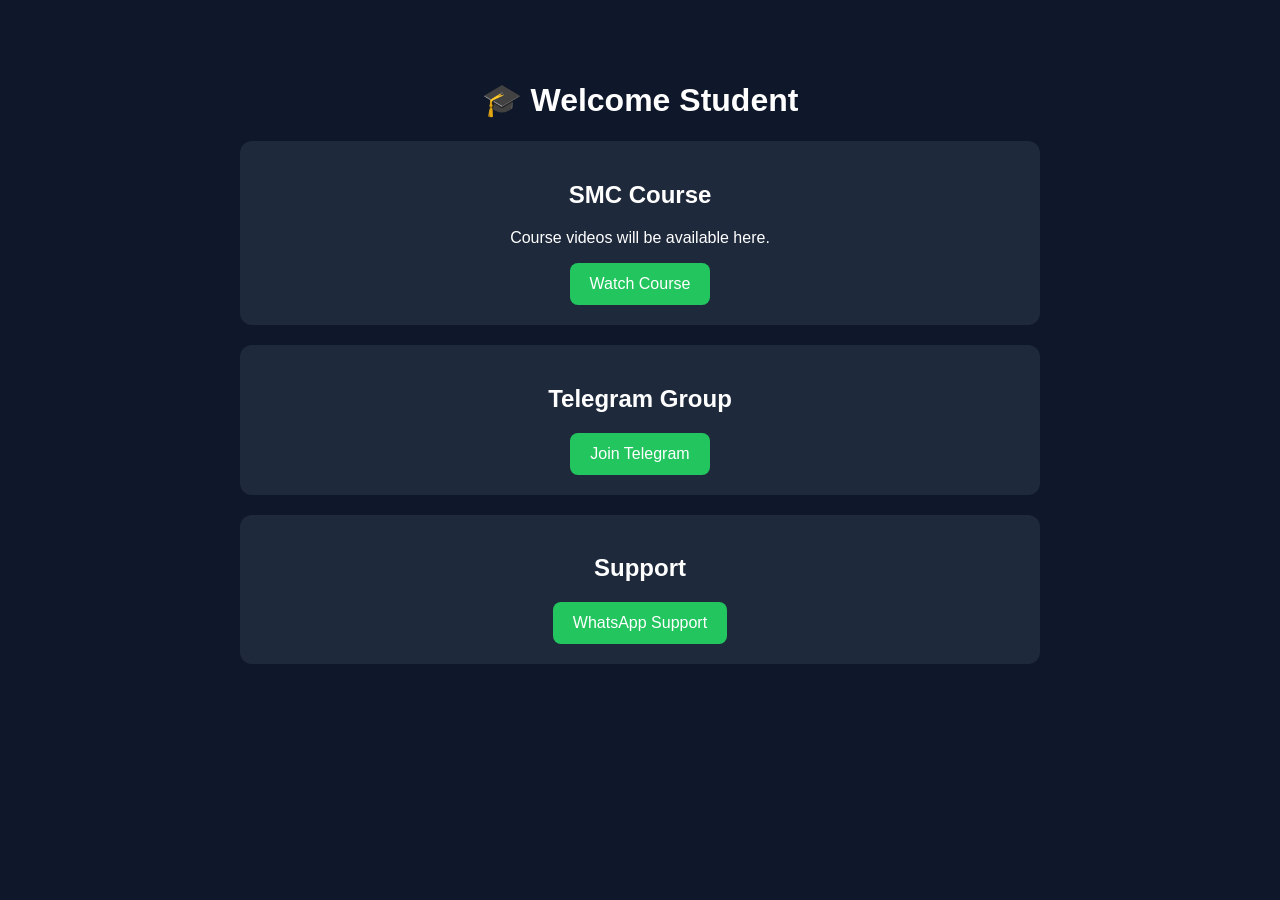
==== course.html @ 14ab59b5 "Create course.html" ====
<!DOCTYPE html>
<html lang="en">
<head>
<meta charset="UTF-8">
<meta name="viewport" content="width=device-width, initial-scale=1.0">
<title>Student Dashboard</title>

<style>
body{
margin:0;
font-family:Arial,sans-serif;
background:#0f172a;
color:white;
text-align:center;
}
.container{
max-width:800px;
margin:40px auto;
padding:20px;
}
.card{
background:#1e293b;
padding:20px;
margin:20px 0;
border-radius:12px;
}
.btn{
display:inline-block;
background:#22c55e;
color:white;
padding:12px 20px;
text-decoration:none;
border-radius:8px;
}
</style>
</head>

<body>

<div class="container">

<h1>🎓 Welcome Student</h1>

<div class="card">
<h2>SMC Course</h2>
<p>Course videos will be available here.</p>
<a class="btn" href="#">Watch Course</a>
</div>

<div class="card">
<h2>Telegram Group</h2>
<a class="btn" href="https://t.me/mikatrade17" target="_blank">Join Telegram</a>
</div>

<div class="card">
<h2>Support</h2>
<a class="btn" href="https://wa.me/923241710923" target="_blank">WhatsApp Support</a>
</div>

</div>

</body>
</html>
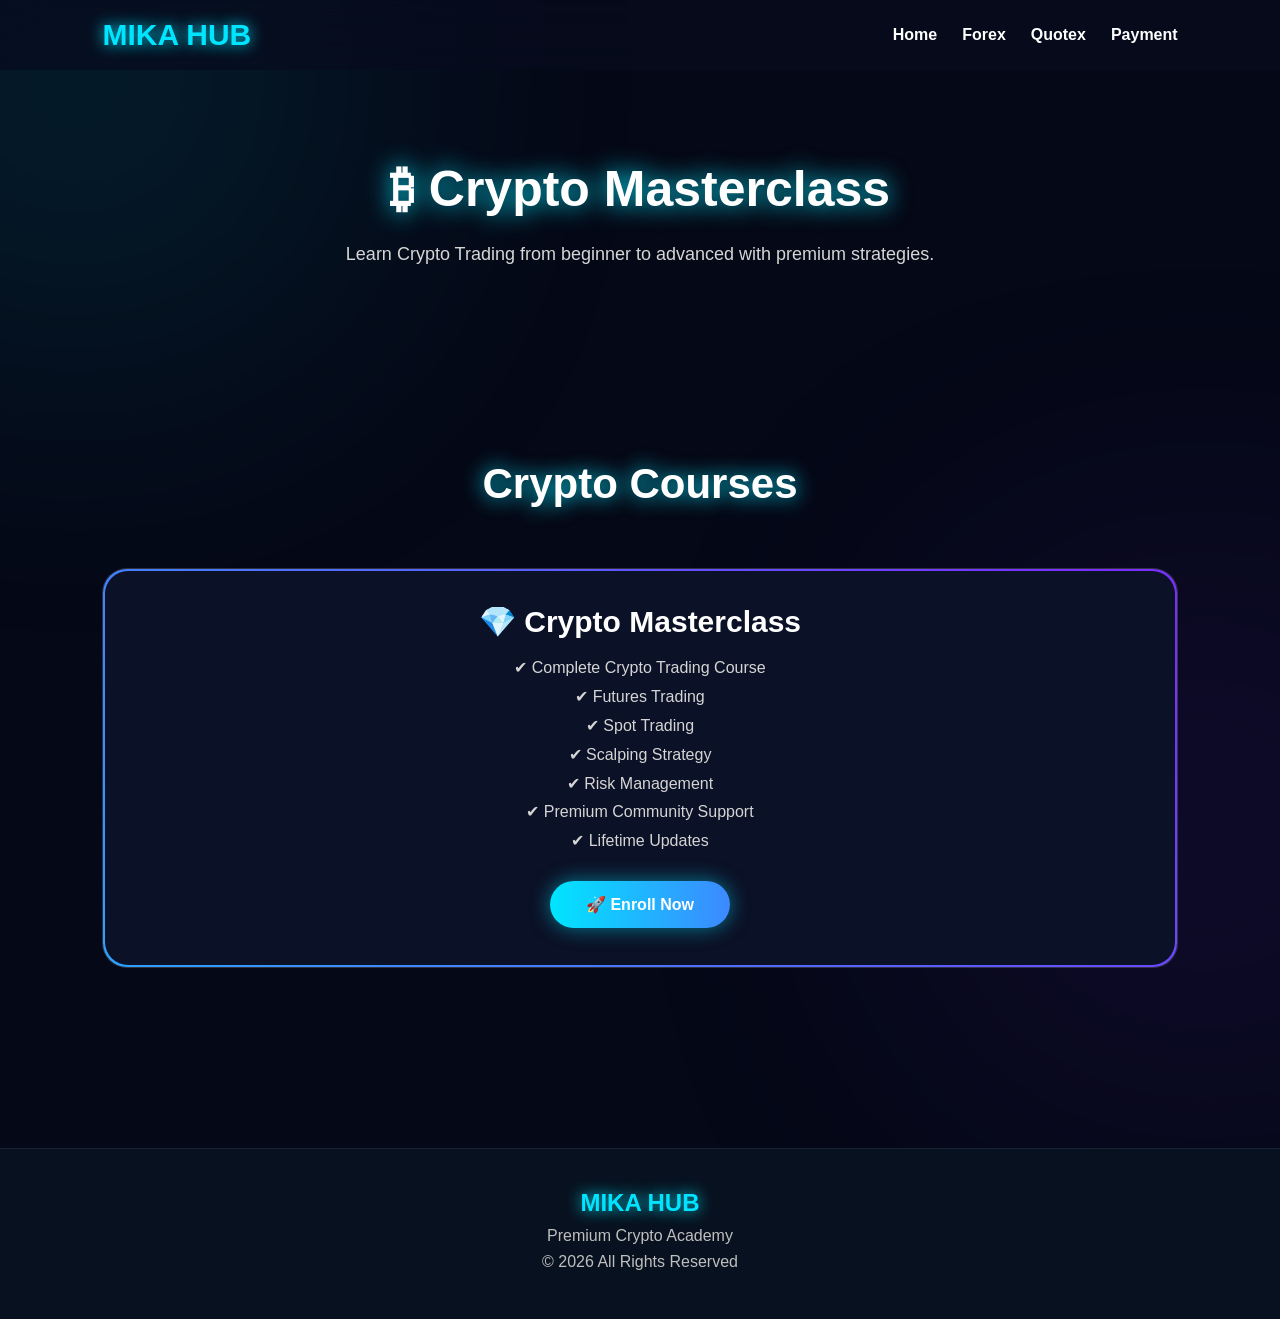
==== commit 6d24d5d9: "Update course.html" ====
--- a/course.html
+++ b/course.html
@@ -1,63 +1,100 @@
 <!DOCTYPE html>
 <html lang="en">
 <head>
+
 <meta charset="UTF-8">
 <meta name="viewport" content="width=device-width, initial-scale=1.0">
-<title>Student Dashboard</title>
 
-<style>
-body{
-margin:0;
-font-family:Arial,sans-serif;
-background:#0f172a;
-color:white;
-text-align:center;
-}
-.container{
-max-width:800px;
-margin:40px auto;
-padding:20px;
-}
-.card{
-background:#1e293b;
-padding:20px;
-margin:20px 0;
-border-radius:12px;
-}
-.btn{
-display:inline-block;
-background:#22c55e;
-color:white;
-padding:12px 20px;
-text-decoration:none;
-border-radius:8px;
-}
-</style>
+<title>Crypto Courses | MIKA HUB</title>
+
+<link rel="stylesheet" href="style.css">
+
 </head>
 
 <body>
 
-<div class="container">
+<header>
 
-<h1>🎓 Welcome Student</h1>
+<nav class="navbar">
 
-<div class="card">
-<h2>SMC Course</h2>
-<p>Course videos will be available here.</p>
-<a class="btn" href="#">Watch Course</a>
+<div class="logo">
+MIKA HUB
 </div>
 
-<div class="card">
-<h2>Telegram Group</h2>
-<a class="btn" href="https://t.me/mikatrade17" target="_blank">Join Telegram</a>
-</div>
+<input type="checkbox" id="menu">
 
-<div class="card">
-<h2>Support</h2>
-<a class="btn" href="https://wa.me/923241710923" target="_blank">WhatsApp Support</a>
+<label for="menu" class="menu-btn">
+☰
+</label>
+
+<ul>
+
+<li><a href="index.html">Home</a></li>
+
+<li><a href="forex.html">Forex</a></li>
+
+<li><a href="quotex.html">Quotex</a></li>
+
+<li><a href="payment.html">Payment</a></li>
+
+</ul>
+
+</nav>
+
+</header>
+
+<section class="hero">
+
+<h1>₿ Crypto Masterclass</h1>
+
+<p>
+Learn Crypto Trading from beginner to advanced with premium strategies.
+</p>
+
+</section>
+
+<section class="courses">
+
+<h2>Crypto Courses</h2>
+
+<div class="course-grid">
+  <div class="card">
+
+<h3>💎 Crypto Masterclass</h3>
+
+<p>
+
+✔ Complete Crypto Trading Course<br>
+✔ Futures Trading<br>
+✔ Spot Trading<br>
+✔ Scalping Strategy<br>
+✔ Risk Management<br>
+✔ Premium Community Support<br>
+✔ Lifetime Updates
+
+</p>
+
+<a href="payment.html" class="card-btn">
+🚀 Enroll Now
+</a>
+
 </div>
 
 </div>
 
+</section>
+
+<footer>
+
+<h2>MIKA HUB</h2>
+
+<p>Premium Crypto Academy</p>
+
+<p>© 2026 All Rights Reserved</p>
+
+</footer>
+
+<script src="script.js"></script>
+
 </body>
 </html>
--- a/style.css
+++ b/style.css
@@ -0,0 +1,392 @@
+/* =========================
+   MIKA HUB PREMIUM CSS
+========================= */
+
+*{
+margin:0;
+padding:0;
+box-sizing:border-box;
+font-family:'Poppins',sans-serif;
+scroll-behavior:smooth;
+}
+
+body{
+background:#050816;
+color:#fff;
+overflow-x:hidden;
+}
+
+/* Animated Glow Background */
+
+body::before{
+content:"";
+position:fixed;
+width:450px;
+height:450px;
+background:#00e5ff;
+filter:blur(170px);
+opacity:.18;
+top:-150px;
+left:-150px;
+border-radius:50%;
+animation:moveGlow1 8s infinite alternate;
+z-index:-2;
+}
+
+body::after{
+content:"";
+position:fixed;
+width:450px;
+height:450px;
+background:#7b2cff;
+filter:blur(170px);
+opacity:.18;
+bottom:-150px;
+right:-150px;
+border-radius:50%;
+animation:moveGlow2 8s infinite alternate;
+z-index:-2;
+}
+
+@keyframes moveGlow1{
+from{
+transform:translate(0,0);
+}
+to{
+transform:translate(120px,80px);
+}
+}
+
+@keyframes moveGlow2{
+from{
+transform:translate(0,0);
+}
+to{
+transform:translate(-120px,-80px);
+}
+}
+
+/* Navbar */
+
+.navbar{
+position:fixed;
+top:0;
+left:0;
+width:100%;
+padding:18px 8%;
+display:flex;
+justify-content:space-between;
+align-items:center;
+background:rgba(8,12,30,.7);
+backdrop-filter:blur(20px);
+z-index:1000;
+}
+
+.logo{
+font-size:30px;
+font-weight:700;
+color:#00e5ff;
+text-shadow:0 0 15px #00e5ff;
+}
+
+.navbar ul{
+display:flex;
+list-style:none;
+gap:25px;
+}
+
+.navbar ul li a{
+color:#fff;
+text-decoration:none;
+transition:.3s;
+font-weight:600;
+}
+
+.navbar ul li a:hover{
+color:#00e5ff;
+text-shadow:0 0 12px #00e5ff;
+}
+
+/* Hero */
+
+.hero{
+padding:160px 20px 90px;
+text-align:center;
+}
+
+.hero h1{
+font-size:50px;
+margin-bottom:20px;
+text-shadow:0 0 25px #00e5ff;
+}
+
+.hero p{
+font-size:18px;
+color:#d6d6d6;
+max-width:650px;
+margin:auto;
+line-height:1.8;
+}
+
+.btn{
+display:inline-block;
+margin-top:35px;
+padding:16px 45px;
+border-radius:50px;
+background:#00e5ff;
+color:#000;
+font-weight:bold;
+text-decoration:none;
+box-shadow:0 0 25px #00e5ff;
+transition:.3s;
+}
+
+.btn:hover{
+transform:translateY(-5px);
+box-shadow:0 0 45px #00e5ff;
+}
+/* =========================
+   Premium Course Cards
+========================= */
+
+.courses{
+padding:100px 8%;
+text-align:center;
+}
+
+.courses h2{
+font-size:42px;
+margin-bottom:60px;
+text-shadow:0 0 20px #00e5ff;
+}
+
+.course-grid{
+display:grid;
+grid-template-columns:repeat(auto-fit,minmax(300px,1fr));
+gap:35px;
+}
+
+.card{
+position:relative;
+padding:35px 25px;
+border-radius:25px;
+background:rgba(255,255,255,.06);
+backdrop-filter:blur(18px);
+border:1px solid rgba(255,255,255,.12);
+overflow:hidden;
+transition:.4s;
+}
+
+.card::before{
+content:"";
+position:absolute;
+inset:-2px;
+background:linear-gradient(45deg,#00e5ff,#7b2cff,#00e5ff);
+background-size:300% 300%;
+animation:borderGlow 6s linear infinite;
+z-index:-2;
+}
+
+.card::after{
+content:"";
+position:absolute;
+inset:2px;
+background:#0b1126;
+border-radius:23px;
+z-index:-1;
+}
+
+@keyframes borderGlow{
+0%{background-position:0% 50%;}
+100%{background-position:300% 50%;}
+}
+
+.card:hover{
+transform:translateY(-15px);
+box-shadow:
+0 0 25px #00e5ff,
+0 0 60px rgba(123,44,255,.6);
+}
+
+.icon{
+font-size:60px;
+margin-bottom:20px;
+}
+
+.card h3{
+font-size:30px;
+margin-bottom:15px;
+}
+
+.card p{
+color:#d5d5d5;
+line-height:1.8;
+margin-bottom:25px;
+}
+
+/* Premium Button */
+
+.card-btn{
+display:inline-block;
+padding:14px 36px;
+border-radius:50px;
+background:linear-gradient(90deg,#00e5ff,#7b2cff);
+background-size:200% auto;
+color:#fff;
+font-weight:700;
+text-decoration:none;
+transition:.4s;
+animation:buttonGlow 3s linear infinite;
+box-shadow:0 0 20px rgba(0,229,255,.5);
+}
+
+.card-btn:hover{
+transform:scale(1.08);
+box-shadow:
+0 0 30px #00e5ff,
+0 0 60px #7b2cff;
+}
+
+@keyframes buttonGlow{
+0%{background-position:0%;}
+100%{background-position:200%;}
+}
+/* =========================
+   Features Section
+========================= */
+
+.features{
+padding:100px 8%;
+text-align:center;
+}
+
+.features h2{
+font-size:40px;
+margin-bottom:50px;
+text-shadow:0 0 20px #00e5ff;
+}
+
+.feature-grid{
+display:grid;
+grid-template-columns:repeat(auto-fit,minmax(250px,1fr));
+gap:30px;
+}
+
+.feature-card{
+background:rgba(255,255,255,.06);
+backdrop-filter:blur(15px);
+border:1px solid rgba(255,255,255,.12);
+border-radius:20px;
+padding:30px;
+font-size:20px;
+transition:.4s;
+}
+
+.feature-card:hover{
+transform:translateY(-10px);
+box-shadow:0 0 25px #00e5ff;
+}
+
+.feature-card h3{
+margin:20px 0 10px;
+font-size:24px;
+}
+
+.feature-card p{
+color:#d5d5d5;
+line-height:1.7;
+}
+
+/* Footer */
+
+footer{
+margin-top:80px;
+padding:40px 20px;
+text-align:center;
+background:#08111f;
+border-top:1px solid rgba(255,255,255,.08);
+}
+
+footer h2{
+color:#00e5ff;
+margin-bottom:10px;
+text-shadow:0 0 15px #00e5ff;
+}
+
+footer p{
+color:#bfbfbf;
+margin:8px 0;
+}
+
+/* Mobile Menu */
+
+#menu{
+display:none;
+}
+
+.menu-btn{
+display:none;
+font-size:30px;
+cursor:pointer;
+color:#fff;
+}
+
+/* Mobile Responsive */
+
+@media(max-width:768px){
+
+.menu-btn{
+display:block;
+}
+
+.navbar ul{
+position:absolute;
+top:75px;
+right:15px;
+width:220px;
+background:#0b1126;
+border-radius:15px;
+display:none;
+flex-direction:column;
+padding:20px;
+box-shadow:0 0 25px rgba(0,229,255,.35);
+}
+
+#menu:checked~ul{
+display:flex;
+}
+
+.hero h1{
+font-size:36px;
+}
+
+.hero p{
+font-size:16px;
+}
+
+.course-grid,
+.feature-grid{
+grid-template-columns:1fr;
+}
+
+.card,
+.feature-card{
+padding:25px;
+}
+}
+
+/* Floating Animation */
+
+.card,
+.feature-card{
+animation:floatCard 5s ease-in-out infinite;
+}
+
+@keyframes floatCard{
+0%,100%{
+transform:translateY(0);
+}
+50%{
+transform:translateY(-8px);
+}
+}
